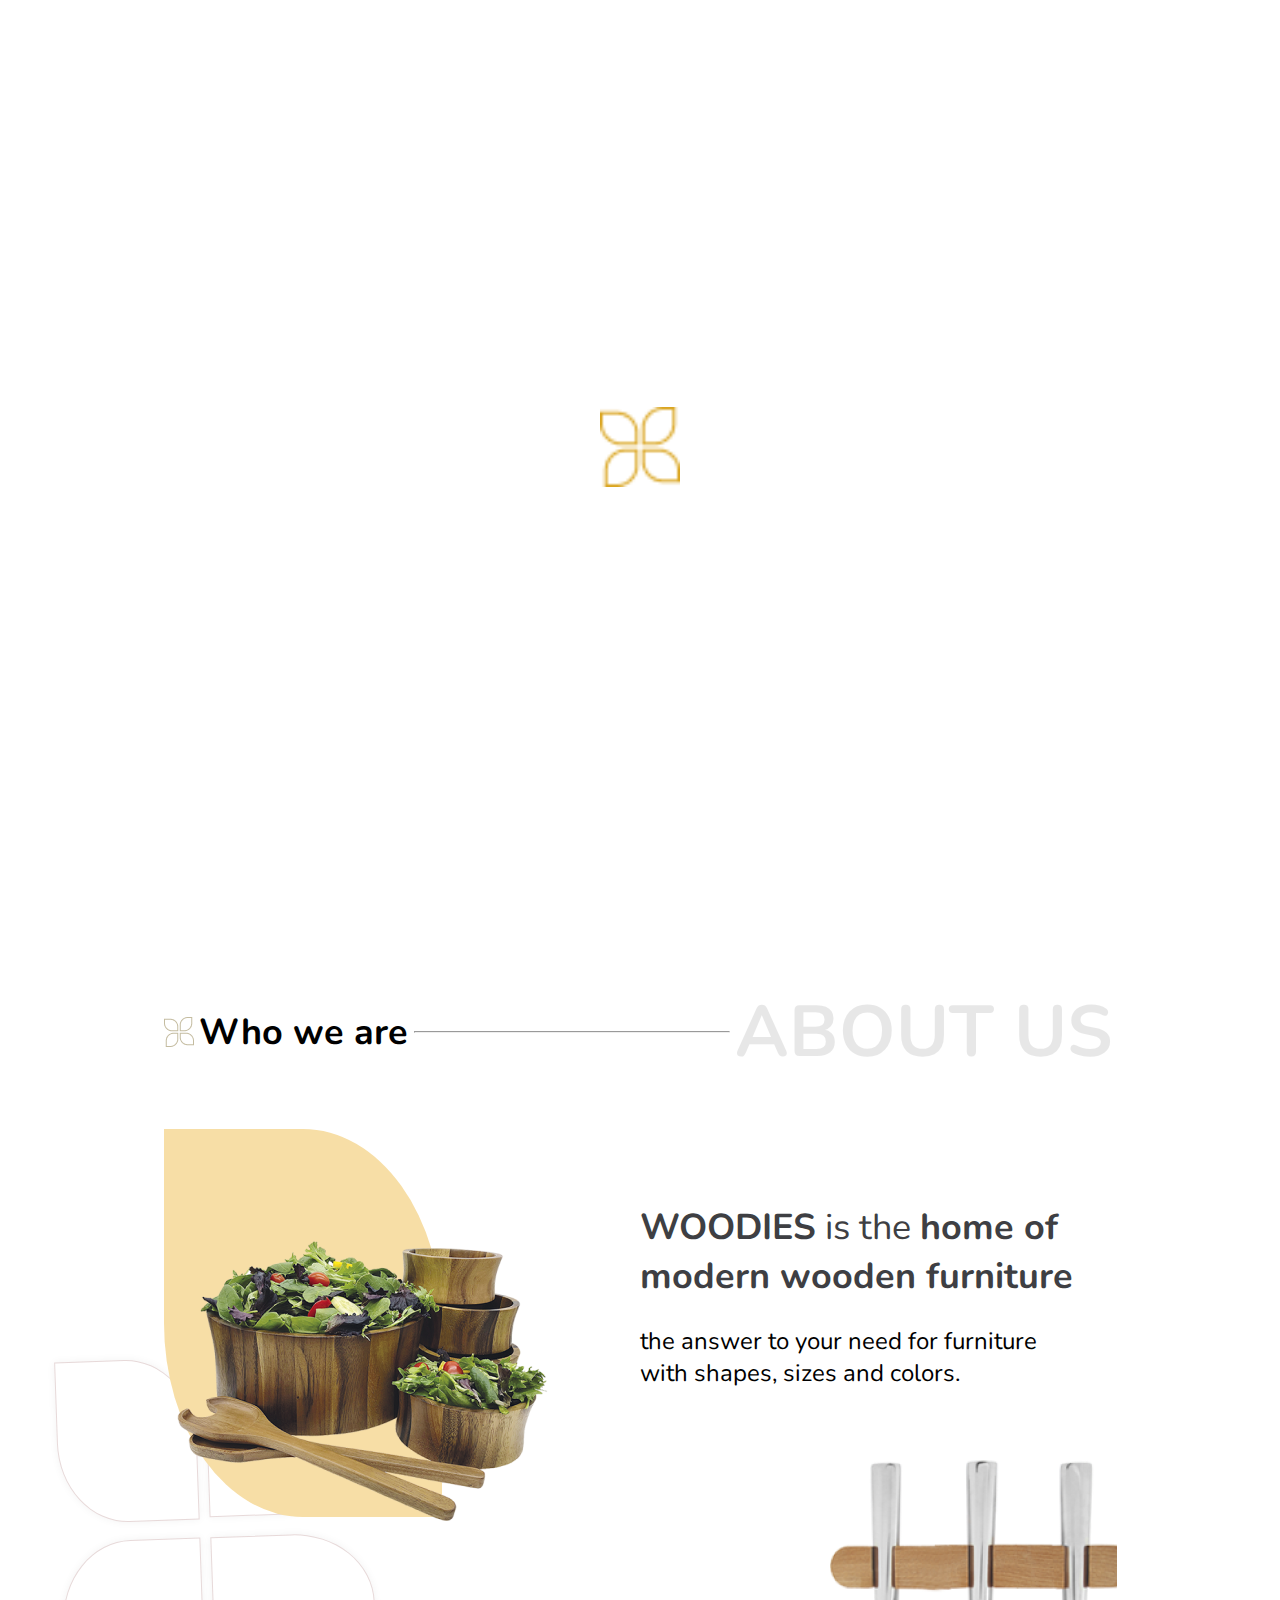
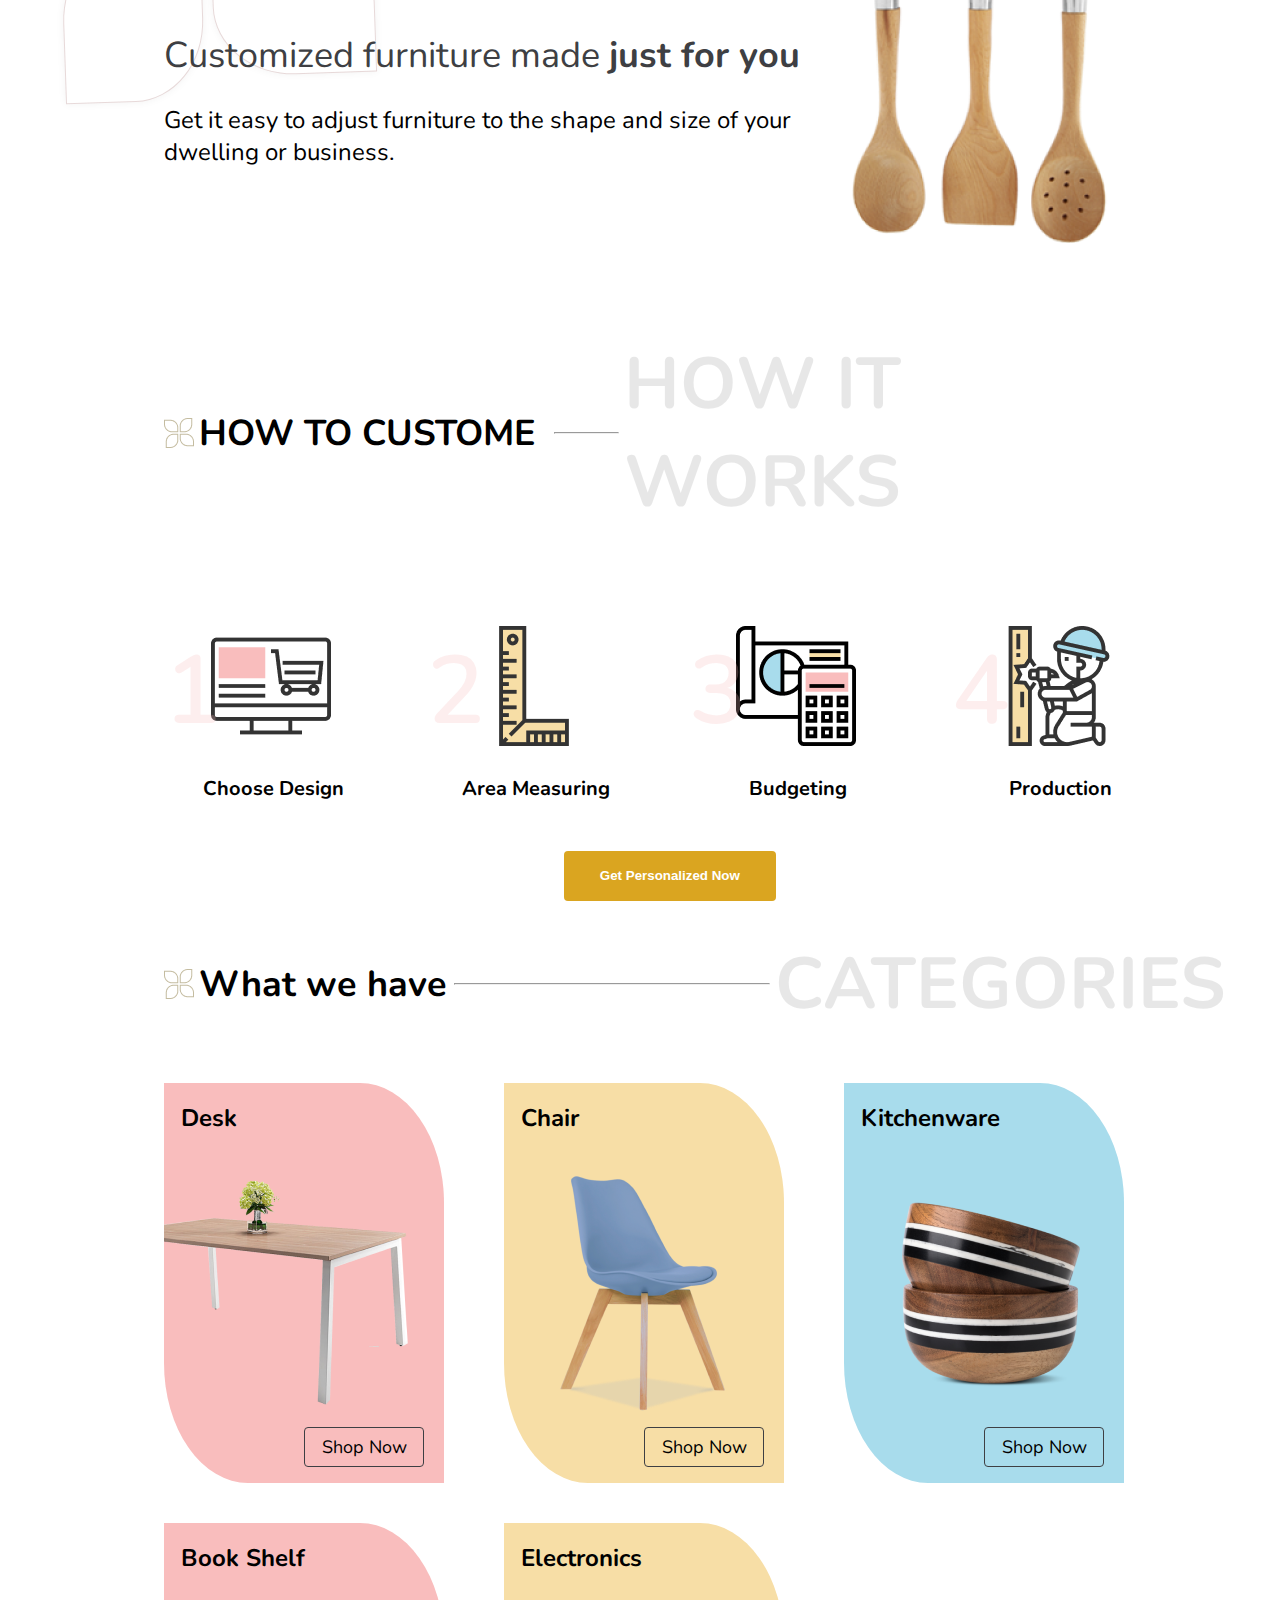
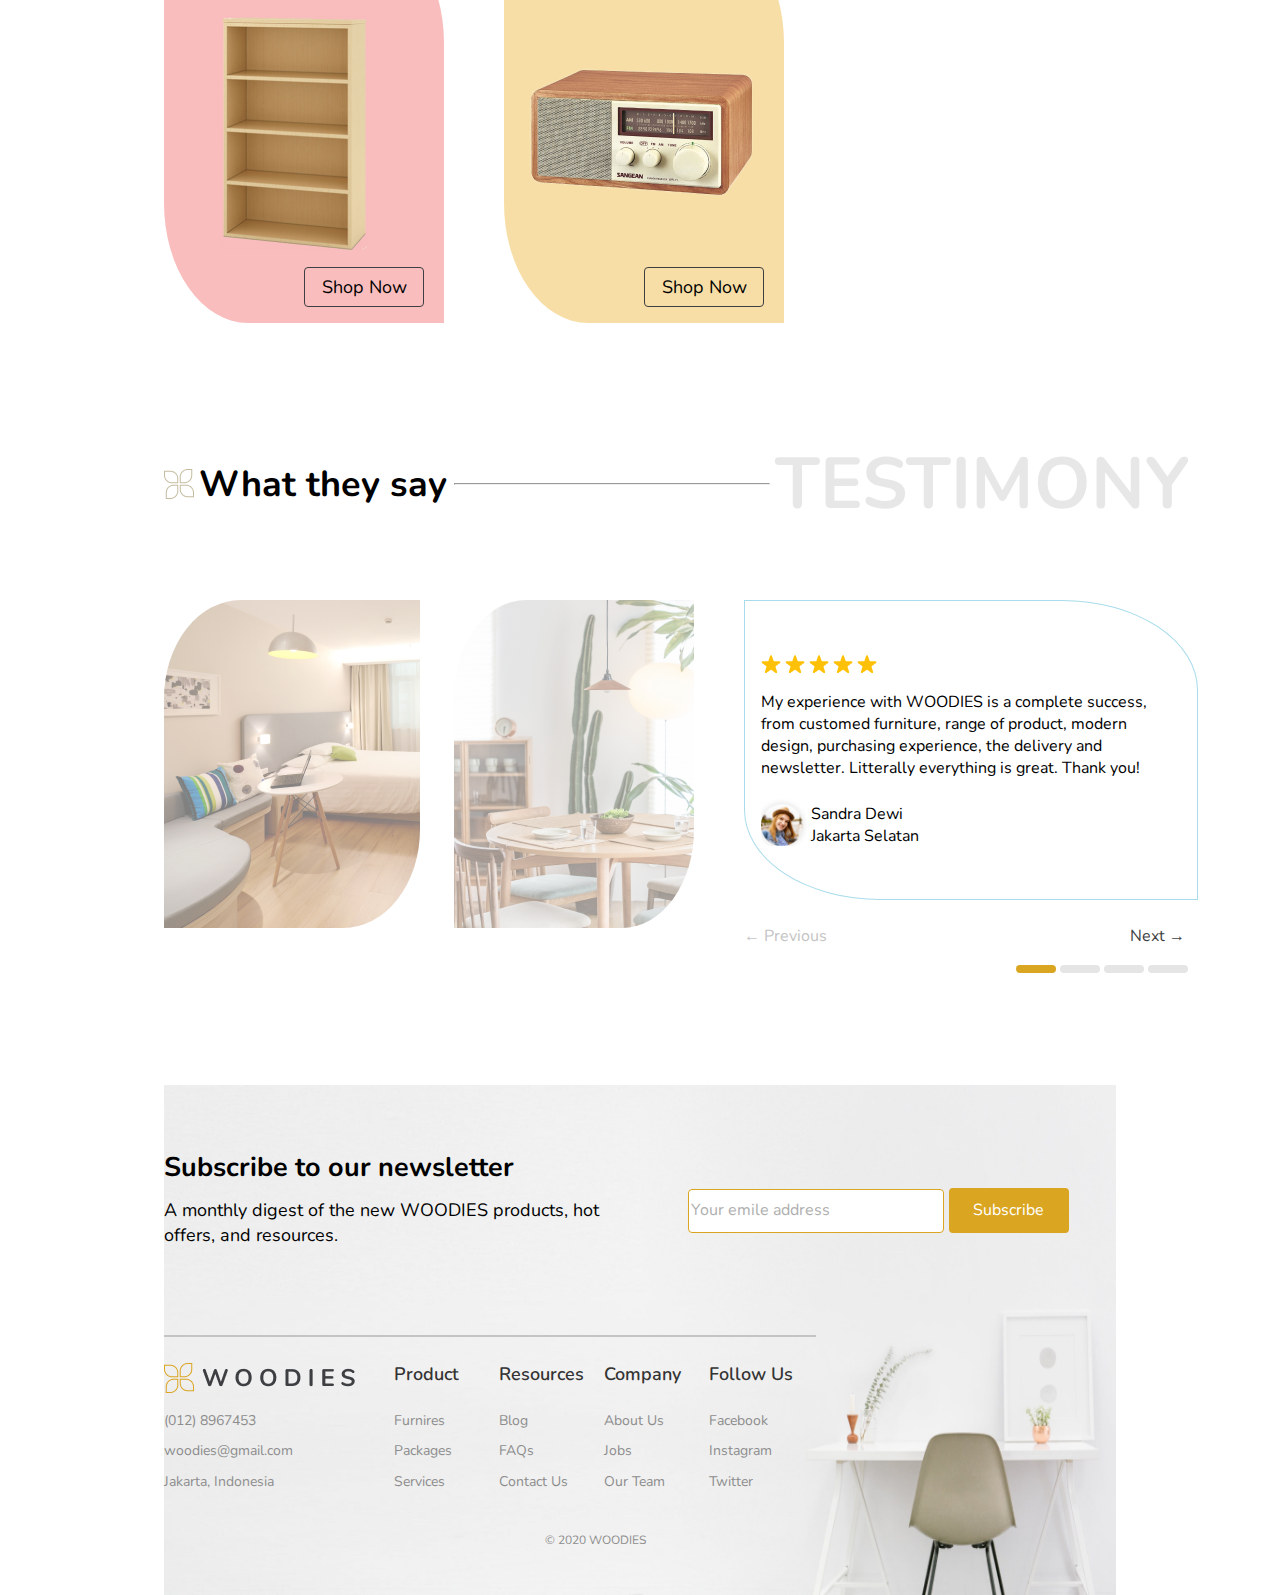
==== public/index.html @ 9642a1ce "Fix errors and add new functions" ====
<!DOCTYPE html>
<html lang="ru">
<head>
    <meta charset="UTF-8">
    <meta name="viewport" content="width=device-width, initial-scale=1.0">
    <title>WOODIES</title>
    <link rel="preconnect" href="https://fonts.gstatic.com">
    <link href="https://fonts.googleapis.com/css2?family=Nunito&display=swap" rel="stylesheet">
    <link rel="stylesheet" href="assets/css/preloader.css">
    <link rel="stylesheet" href="assets/css/main.css">
    <link rel="shortcut icon" href="assets/img/favicon.ico" type="image/x-icon">
    <link rel="icon" href="assets/img/favicon.ico" type="image/x-icon">
</head>
<body>
    <div id="page_preloader" class="preloader">
        <div class="loader">
            <img src="assets/img/flower_small_yellow.png" alt="">
        </div>
    </div>
    <div id="page-background"></div>
    <header name="top">
        <a href="index.html"><img src="assets/img/logo.png"></a>
        <nav>
            <ul>
                <li><a href="" class="active">Home</a></li>
                <li><a href="#about">About Us</a></li>
                <li><a href="#work">How it works</a></li>
                <li><a href="#categories">Categories</a></li>
                <li><a href="#testimony">Testimony</a></li>
                <li><a href="" class="sign-up" id="sign-up-btn">sign up</a></li>
            </ul>
        </nav>
    </header>
    <section id="main">
        <div>
            <p>Are you looking for <strong>woodden furniture</strong> for your place?</p>
            <h1>This is the Right Place</h1>
            <button id="main-button">Explore Furniture</button>
        </div>

        <div class="main-section-flower">
            <div class="left-top-radius-and-size shadow-and-color"></div>
            <div class="right-top-radius-and-size shadow-and-color"></div>
            <div class="left-bottom-radius-and-size shadow-and-color"></div>
            <div class="right-bottom-radius-and-size shadow-and-color"></div>
        </div>
        <img src="assets/img/table.png" alt="">
    </section>

    <section id="about" name="about">
        <div class="section-title">
            <img src="assets/img/flower_small.png" alt="">
            <div class="f-size-weight">Who we are</div>
            <div>
                <hr>
            </div>
            <h2 class="h2-style">ABOUT US</h2>
        </div>

        <article id="first-article">
            <div class="rectangle-bowl">
                <div class="rectangle"></div>  
                <img src="assets/img/bowl.png" alt="" id="bowl">
            </div>
            <div class="about-section-info">
            <h2><strong>WOODIES</strong> is the <strong>home of modern wooden furniture</strong></h2>
            <p>the answer to your need for furniture<br>with shapes, sizes and colors. </p>
            </div>
        </article>

        <article id="second-article">
            <div class="about-section-info">
                <h2>Customized furniture made <strong>just for you</strong></h2>
                <p>Get it easy to adjust furniture to the shape and size of   your dwelling or business.</p>
            </div>
            <img src="assets/img/spoon.png" alt="" id="spoon">
        </article>
        <div class="about-section-flower">
            <div class="left-top-radius-and-size shadow-and-color"></div>
            <div class="right-top-radius-and-size shadow-and-color"></div>
            <div class="left-bottom-radius-and-size shadow-and-color"></div>
            <div class="right-bottom-radius-and-size shadow-and-color"></div>
        </div>
    </section>

    <section id="how-it-works">
        <a name="work"></a>
        <div class="hiw-section-title">
            <img src="assets/img/flower_small.png" alt="">
            <div class="f-size-weight">How to custome</div>
            <div>
                <hr>
            </div>
            <h2 class="h2-style">How it works</h2>
        </div>
        <div id="img-group">
            <div id="first-group">
                <h2>1</h2>
                <img src="assets/img/hiw/shop.png" alt="">
                <p>Choose Design</p>
            </div>
            <div id="second-group">
                <h2>2</h2>
                <img src="assets/img/hiw/ruler.png" alt="">
                <p>Area Measuring</p>
            </div>
            <div id="third-group">
                <h2>3</h2>
                <img src="assets/img/hiw/cost.png" alt="">
                <p>Budgeting</p>
            </div>
            <div id="fourth-group">
                <h2>4</h2>
                <img src="assets/img/hiw/carpenter.png" alt="">
                <p>Production</p>
            </div>
        </div>
        <div>
            <button id="hiw-button">Get Personalized Now</button>
        </div>
    </section>
    <section id="categories" name="categories">
        <div class="catigories-section-title">
            <img src="assets/img/flower_small.png" alt="">
            <div class="f-size-weight">What we have</div>
            <div>
                <hr>
            </div>
            <h2 class="h2-style">CATEGORIES</h2>
        </div>

        <div id="products">
            <div class="product-main-style">
                <h2>Desk</h2>
                <img src="assets/img/desk.png" alt="">
                <button class="product-button">Shop Now</button>
            </div>
            <div class="product-main-style yellow-product">
                <h2>Chair</h2>
                <img src="assets/img/chair.png" class="align-img-center">
                <button class="product-button">Shop Now</button>
            </div>
            <div class="product-main-style light-blue-product">
                <h2>Kitchenware</h2>
                <img src="assets/img/kitchenware.png" class="align-img-center">
                <button class="product-button">Shop Now</button>
            </div>
            <div class="product-main-style">
                <h2>Book Shelf</h2>
                <img src="assets/img/book_shelf.png" class="align-img-center">
                <button class="product-button">Shop Now</button>
            </div>
            <div class="product-main-style yellow-product">
                <h2>Electronics</h2>
                <img src="assets/img/vintage_radio.png" style="margin-left: 7%;">
                <button class="product-button">Shop Now</button>
            </div>
        </div>
    </section>
    <section id="testimony" name="testimony">
        <div class="testimony-section-title">
            <img src="assets/img/flower_small.png" alt="">
            <div class="f-size-weight">What they say</div>
            <div>
                <hr>
            </div>
            <h2 class="h2-style">TESTIMONY</h2>
        </div>

        <div id="all-info-testimony">
            <div id="photo-testimony">
                <img src="assets/img/apartment.png" alt="">
            </div>
            <div id="photo-testimony">
                <img src="assets/img/breakfast.png" alt="">
            </div>

            <div id="all-comment-element">
                <div id="comment">
                    <div id="star">
                        <img src="assets/img/star.png" alt="">
                        <img src="assets/img/star.png" alt="">
                        <img src="assets/img/star.png" alt="">
                        <img src="assets/img/star.png" alt="">
                        <img src="assets/img/star.png" alt="">
                    </div>

                        <div id="comment-text">
                            <p>My experience with WOODIES is a complete success, from customed furniture, range of product, modern design, purchasing experience, the delivery and newsletter. Litterally everything is great. Thank you!</p>
                        </div>

                        <div id="comment-author">
                            <img src="assets/img/photo.png" alt="">
                            <p>Sandra Dewi <br> Jakarta Selatan</p>
                        </div>
                    </div>

                    <div class="first-slider-element">
                        <div id="previous">
                            <div>&larr; Previous</div>
                        </div>
                        <div id="next">
                            <div>Next &rarr;</div>
                        </div>
                    </div>

                    <div class="second-slider-element">
                        <div id="active-slider-element"></div>
                        <div></div>
                        <div></div>
                        <div></div>
                    </div>
                </div>
             </div>
             <a name="testimony"></a>
    </section>
    <footer>
        <div id="main-background-img">
            <img src="assets/img/pexels-photo1.png" style="width: 100%;
            height: 510px;">
            <img src="assets/img/pexels-photo2.png" style="width: 100%;
            height: 510px;">
        </div>

        <div id="newsletter">
            <div>
                <h2>
                    Subscribe to our newsletter
                </h2>
                <p>
                    A monthly digest of the new WOODIES products, hot offers, and resources.
                </p>
            </div>
            <div id="submit">
                <input type="text" placeholder="Your emile address">
                <input type="submit" value="Subscribe">
            </div>
        </div>

        <div id="line"></div>

        <div id="information">
            <a href="index.html"><img src="assets/img/logo.png" alt=""></a>
            <h2>Product</h2>
            <h2>Resources</h2>
            <h2>Company</h2>
            <h2>Follow Us</h2>
            <p>(012) 8967453</p>
            <p>Furnires</p>
            <p>Blog</p>
            <p>About Us</p>
            <p>Facebook</p>
            <p>woodies@gmail.com</p>
            <p>Packages</p>
            <p>FAQs</p>
            <p>Jobs</p>
            <p>Instagram</p>
            <p>Jakarta, Indonesia</p>
            <p>Services</p>
            <p>Contact Us</p>
            <p>Our Team</p>
            <p>Twitter</p>
        </div>
        <div id="copy">
            <p>
                &copy; 2020 WOODIES
            </p>
        </div>
    </footer>

    <div id="yakori">
        <a href="#top">&uarr;</a>
    </div>

    <script src="assets/js/prelaoder.js"></script>
    <script src="assets/js/shadow.js"></script>
</body>
</html>
---- public/assets/css/preloader.css ----
.preloader{
    position: fixed;
    left: 0;
    top: 0;
    width: 100%;
    height: 100%;
    background: #fff;
    z-index:2;
    transition: 1s all;
    opacity: 1;
    visibility: visible;
}

.loader{
    position: absolute;
    left: 50%;
    top: 50%;
    transform: translate(-50%, -50%);
    animation: 1s anim infinite linear;
}

.loader img{
    height: 80px;
    width: 80px;
}

.done{
    opacity: 0;
    visibility: hidden;
} 

@keyframes anim {
    0%{
        transform: rotate(0deg);
    }
    100%{
        transform: rotate(360deg);
    }
}
---- public/assets/css/main.css ----
html{
    scroll-behavior: smooth;
}

body{
    margin: 0 auto;
    width: 952px;
    padding: 0;
    position: relative;
    font-family: Nunito;
}
h2{
    margin: 0;
}

#page-background{
    background-color: #F9BDBD;
    width: 370px;
    height: 800px;
    position: absolute;
    top: 0;
    right: 0;
    border-bottom-left-radius: 150px;
    z-index: -1;
}


header{
    padding-top: 23px;
    height: 100px;
    display: grid;
    grid-template-columns: 1fr 2fr;
}

header a img:hover{
    opacity: 0.7;
}

header nav ul{
    list-style: none;
    padding: 0;
    margin: 0;
    display: grid;
    grid-template-columns: 45px 68px 96px 77px 74px 150px;
    column-gap: 28px;
}

header nav ul li{
    text-align: center;
}

header nav ul li a{
    font-family: Nunito;
    font-style: normal;
    font-weight: normal;
    font-size: 16px;
    line-height: 22px;
    color: rgba(34, 34, 34, 0.75);
    text-decoration: none;
}

header nav ul li a:hover{
    color: #DAA520;
}

header nav ul li a.active{
    font-weight: 800;
    color: #DAA520;
}

header nav ul li a.sign-up{
    text-transform: uppercase;
    font-weight: bold;
    border: 1px solid #3E3F43;
    border-radius: 8px;
    padding: 5px 15px;
}

header nav ul li a#sign-up-btn:hover{
    background-color: #DAA520;
    color: #FFF;
}

section#main{
    display: grid;
    grid-template-columns: repeat(2, 1fr);
    padding-top: 5em;
    border: none;
    min-height: 700px;
}

section#main div{
    display: grid;
    grid-template-rows: 100px 200px 40px;
}

section#main div p{
    font-size: 36px;
    width: 504px;
    margin: 0;
}

section#main div h1{
    font-size: 72px;
    font-weight: bold;
    color: #313235;
    margin: 0;
}

#main-button{
    background-color: #DAA520;
    border-radius: 4px;
    border: none;
    color: white;
    font-weight: bold;
    width: 175px;
    height: 50px;
}

section#main div button:focus{
    outline: none;
}

section#main div button:hover{
    opacity: 0.7;
}

section#main div.main-section-flower{
    height: 400px;
    height: 400px;
    position: absolute;
    top: 8%;
    right: 20%;
    transform: rotate(-6deg);
    z-index: -1;
    display: grid;
    grid-template-columns: repeat(2, 1fr);
    grid-template-rows: repeat(2, 180px);
}

/* **Global style for rectagle flower** */

.shadow-and-color{
    border: 1px solid rgba(137, 66, 66, 0.2);
    box-sizing: border-box;
    box-shadow: 0px 0px 8px rgba(0, 0, 0, 0.05);
}

.left-top-radius-and-size{
    border-top-right-radius: 50%;
    border-bottom-left-radius: 50%;
    height: 162px;
    width: 140px;
}

.right-top-radius-and-size{
    border-top-left-radius: 50%;
    border-bottom-right-radius: 50%;
    height: 160px;
    width: 142px;
}

.left-bottom-radius-and-size{
    border-top-left-radius: 50%;
    border-bottom-right-radius: 50%;
    height: 162px;
    width: 140px;
}

.right-bottom-radius-and-size{
    border-bottom-left-radius: 50%;
    border-top-right-radius: 50%;
    height: 140px;
    width: 162px;
}

section#main img{
    margin-left: -80px;
    margin-top: -50px;
}

/* **About** */

section#about{
    padding-top: 5em;
    border: none;
    min-height: 952px;
}

section#about .section-title {
    display: grid;
    align-items: center;
    column-gap: 5px;
    grid-template-columns: 30px 210px 316px 379px;
}

/* **Global style for title** */

.f-size-weight{
    font-size: 36px;
    font-weight: bold;
}

.h2-style{
    font-size: 72px;
    color: #222222;
    opacity: 0.1;
    font-weight: bolder;
    font-family: Nunito;
}

section#about article div.rectangle{
    height: 388px;
    width: 278px;
    margin-top: 5%;
    position: absolute;
    background-color: #F7DEA6;
    border-top-right-radius: 50%;
    border-bottom-left-radius: 50%;
    z-index: -1;
}

section#about article img#bowl{
    padding-top: 30%;
}

section#about div.about-section-flower{
    height: 400px;
    height: 400px;
    position: absolute;
    bottom: 63%;
    right: 78%;
    transform: rotate(-2deg);
    z-index: -2;
    display: grid;
    grid-template-columns: repeat(2, 1fr);
    grid-template-rows: repeat(2, 180px);
    column-gap: 10px;
}

#first-article{
    display: grid;
    grid-template-columns: repeat(2, 1fr);
    grid-template-rows: auto;
    align-items: center;
}

#second-article{
    display: grid;
    grid-template-columns: 70% auto;
    grid-template-rows: 290px;
    padding-top: 10%;
}

section#about article div.about-section-info h2{
    font-weight: normal;
    font-size: 36px;
    color: #3E3F43;
}

section#about article div.about-section-info p{
    font-size: 24px;
    font-weight: normal;
}

section#about article img#spoon{
    margin-top: -60%;
}

/* **How it works** */

section#how-it-works{
    min-height: 600px;
}

.hiw-section-title{
    display: grid;
    align-items: center;
    text-transform: uppercase;
    column-gap: 5px;
    grid-template-columns: 30px 350px 65px 570px;
}

#img-group{
    position: relative;
    display: grid;
    grid-template-columns: repeat(4, 1fr);
    align-items: center;
    margin-top: 10%;
    width: 1050px;
    height: 177px;
    user-select: none;  
}

#img-group img{
    padding-left: 18%;
}

#img-group img:hover{
    opacity: 0.6;
    transform: scale(0.9);
}

#img-group h2{
    position: absolute;
    width: 58px;
    height: 131px;
    font-family: Nunito;
    font-style: normal;
    font-weight: 600;
    font-size: 96px;
    line-height: 131px;
    color: rgba(249, 189, 189, 0.25);
}

#img-group p{
    width: 218px;
    height: 33px;
    font-family: Nunito;
    font-style: normal;
    font-weight: bold;
    font-size: 20px;
    line-height: 33px;
    text-align: center;
    color: #000000;
}

#hiw-button{
    background-color: #DAA520;
    border-radius: 4px;
    border: none;
    color: white;
    font-weight: bold;
    width: 212px;
    height: 50px;
    margin-top: 5%;
    position: absolute;
    left: 42%;
}

#hiw-button:hover{
    opacity: 0.7;
}

#hiw-button:focus{
    outline: none;
}

/* **Categories** */

section#categories{
    min-height: 1100px;
}

section#categories .catigories-section-title {
    display: grid;
    align-items: center;
    column-gap: 5px;
    grid-template-columns: 30px 250px 316px 379px;
}

#products{
    margin-top: 50px;
    display: grid;
    grid-template-columns: repeat(3, 1fr);
    grid-template-rows: repeat(2, 400px);
    row-gap: 40px;
    column-gap: 60px;
}

.product-main-style{
    height: 400px;
    width: 280px;
    background-color: #F9BDBD;
    border-top-right-radius: 30%;
    border-bottom-left-radius: 30%;
    display: grid;
    grid-template-columns: auto;
    grid-template-rows: 70px auto 50px;
    align-items: center;
}

.product-main-style img:hover{
    transform: rotate(8deg);
}

.product-main-style h2{
    margin-left: 17px;
    line-height: 70px;
}

.yellow-product{
    background-color:#F7DEA6 ;
}

.light-blue-product{
    background-color: #A8DCEC;
}

.align-img-center{
    margin-left: 20%;
}

.product-button{
    margin-left: 50%;
    margin-bottom: 8%;
    background: transparent;
    border: 1px solid #3E3F43;
    border-radius: 4px;
    height: 40px;
    width: 120px;
    font-family: Nunito;
    font-style: normal;
    font-size: 18px;
}

.product-button:focus{
    outline: none;
}

.product-button:hover{
    font-size: 16px;
    background: #DAA520;
    opacity: 0.7; 
    color: #fff;
    border: none;
}

/* **Testimony** */

section#testimony{
    min-height: 650px;
}

section#testimony .testimony-section-title {
    display: grid;
    align-items: center;
    column-gap: 5px;
    grid-template-columns: 30px 250px 316px 379px;
}

#all-info-testimony{
    margin-top: 7%;
    display: grid;
    grid-template-columns: 240px 240px auto;
    grid-template-rows: auto;
    column-gap: 50px;
}

section#testimony div#all-info-testimony div#photo-testimony img{
    opacity: 0.5;
}

section#testimony div#all-info-testimony div#photo-testimony img:hover{
    opacity: 1;
}

section#testimony div#all-info-testimony div img{
    border-top-left-radius: 30%;
    border-bottom-right-radius: 30%;
}

#all-comment-element{
    display: grid;
    grid-template-columns: auto;
    grid-template-rows: 300px 30px;
}

#comment{
    width: 420px;
    border: 1px solid #A8DCEC;
    padding-left: 16px;
    padding-right: 16px;
    padding-top: 54px;
    border-top-right-radius: 30%;
    border-bottom-left-radius: 30%;
    display: grid;
    grid-template-columns: auto;
    grid-template-rows: 20px 100px 60px;
}

#comment-author{
    display: flex;
    margin-top: 5%;
}

#comment-author img{
    height: 50px;
    width: 50px;
}

#comment-author p  {
    padding-top: 7px;
    margin: 0;
}

.first-slider-element{
    padding-top: 25px;
    display: grid;
    grid-template-columns: 1fr 1fr
}

#previous{
    font-family: Nunito;
    font-style: normal;
    font-size: 16px;
    color: #C4C4C4;
}

#previous:hover{
    cursor: pointer;
    color: #DAA520;
}

#next{
    padding-left: 70%;
    color: #3E3F43;
    font-family: Nunito;
    font-style: normal;
}

#next:hover{
    cursor: pointer;
    color: #DAA520;
}

.second-slider-element{
    margin-left: 60%;
}

#active-slider-element{
    background-color: #DAA520;
}

.second-slider-element div{
    width: 40px;
    height: 8px;
    display: inline-block;
    margin-top: 35px;
    border-radius: 8px;
    background-color: #E5E5E5; 
}

.second-slider-element div:hover{
    background-color: #DAA520;
}


#main-background-img{
    display: grid;
    grid-template-columns: 1fr 1fr;
    position: absolute;
}

#newsletter{
    position: relative;
    display: grid;
    grid-template-columns: 1fr 1fr;
    grid-template-rows: 250px;
    align-items: center;
    font-family: Nunito;
    font-style: normal;
    font-size: 18px;
    line-height: 25px;
    color: #000000;
}

#submit{
    margin-left: 10%;
}

#submit input:nth-child(1){
    height: 40px;
    width: 250px;
    border: 1px solid #DAA520;
    border-radius: 4px;
}

::placeholder{
    font-family: Nunito;
    font-style: normal;
    font-weight: normal;
    font-size: 16px;
    line-height: 22px;
    color: #AFAFAF;
}

#submit input:nth-child(2){
    height: 45px;
    width: 120px;
    background: #DAA520;
    border-radius: 4px;
    border: none;
    color: #fff; 
    font-family: Nunito;
    font-size: 16px;
    text-align: center;
}

#submit input:focus{
    outline: none;
}

#submit input:nth-child(2):hover{
    opacity: 0.7;
}

#line{
    position: relative;
    width: 650px;
    border: 1px solid #C4C4C4;
}

#information{
    position: relative;
    margin-top: 25px;
    width: 650px;
    height: 140px;
    display: grid;
    grid-template-columns: 230px repeat(4, 1fr);
    grid-template-rows: repeat(4, 1fr);
}

footer div#information img{
    margin-bottom: 10px;
}

footer div#information h2{
    font-family: Nunito;
    font-style: normal;
    font-weight: 600;
    font-size: 18px;
    line-height: 25px;
    color: #333333;
}

footer div#information p{
    padding: 0;
    margin: 0;
    font-family: Nunito;
    font-style: normal;
    font-weight: normal;
    font-size: 14px;
    line-height: 19px;
    color: #8D8D8D;
}

footer div#information p:hover{
    cursor: pointer;
    color: rgb(231, 183, 26);
}

footer div#copy p{
    position: relative;
    margin-top: 30px;
    padding-left: 40%;
    font-family: Nunito;
    font-style: normal;
    font-size: 12px;
    line-height: 16px;
    color: #8D8D8D;
} 

#yakori{
    position: fixed;
    height: 50px;
    width: 50px;
    bottom: 0;
    left: 90%;
    background-color: #DAA520;
    cursor: pointer;
    opacity: 0.3;
}

#yakori a{
    margin-left: 32%;
    font-size: 36px;
    user-select: none;
    color: #000000;
    text-decoration: none;
}

#yakori:hover{
    padding-bottom: 10px;
    opacity: 1;
}
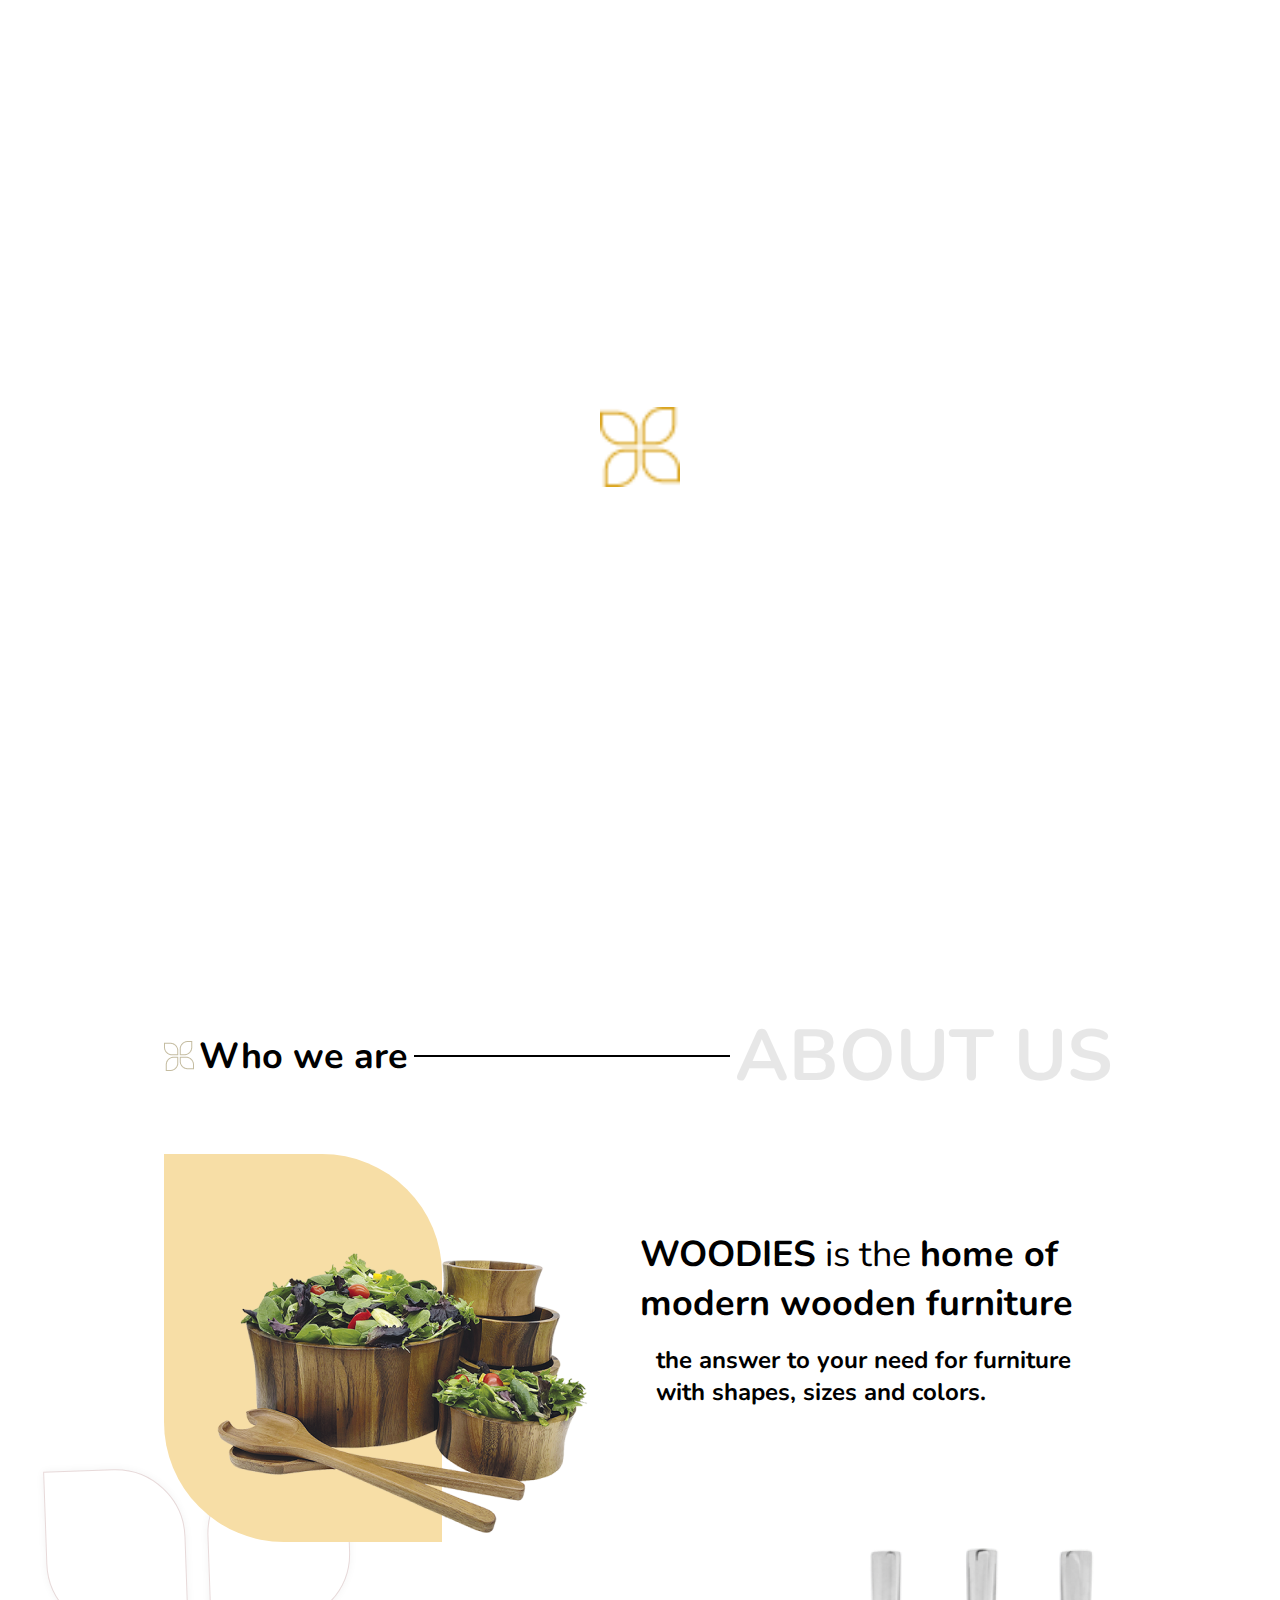
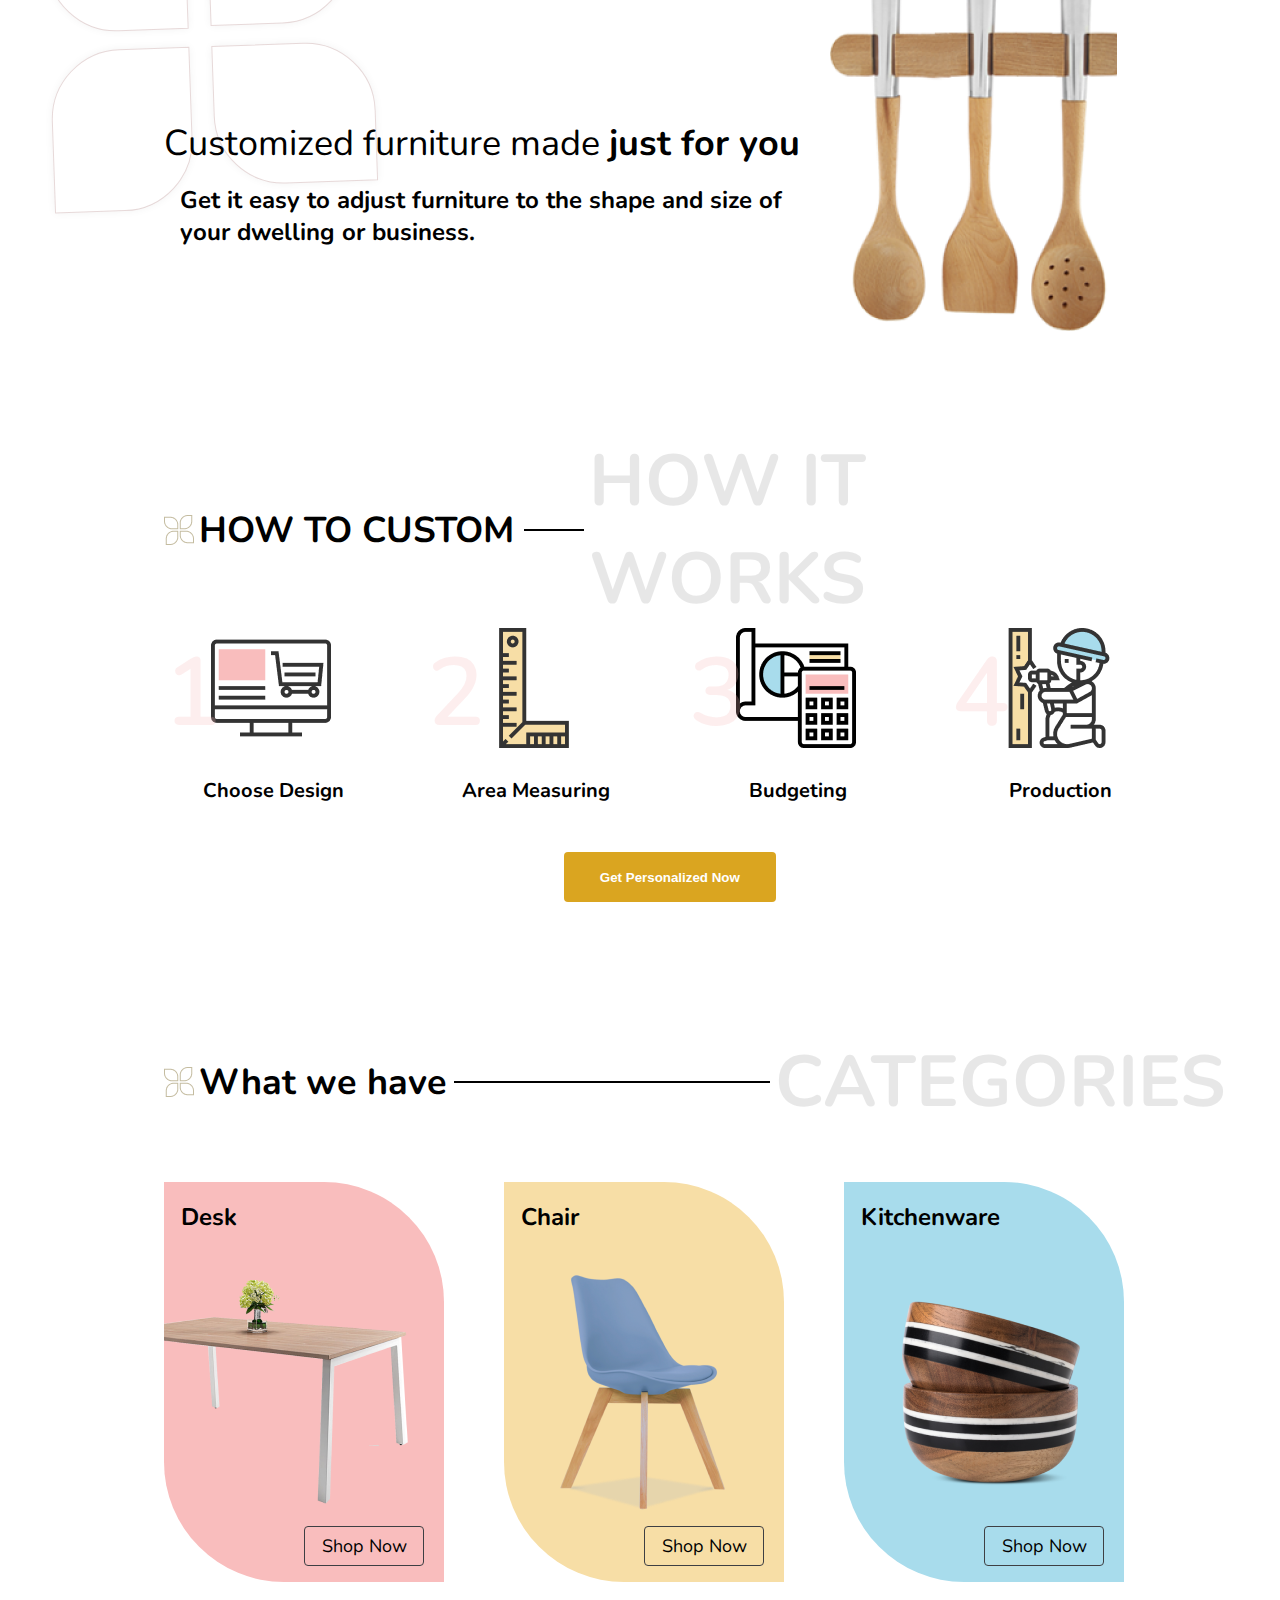
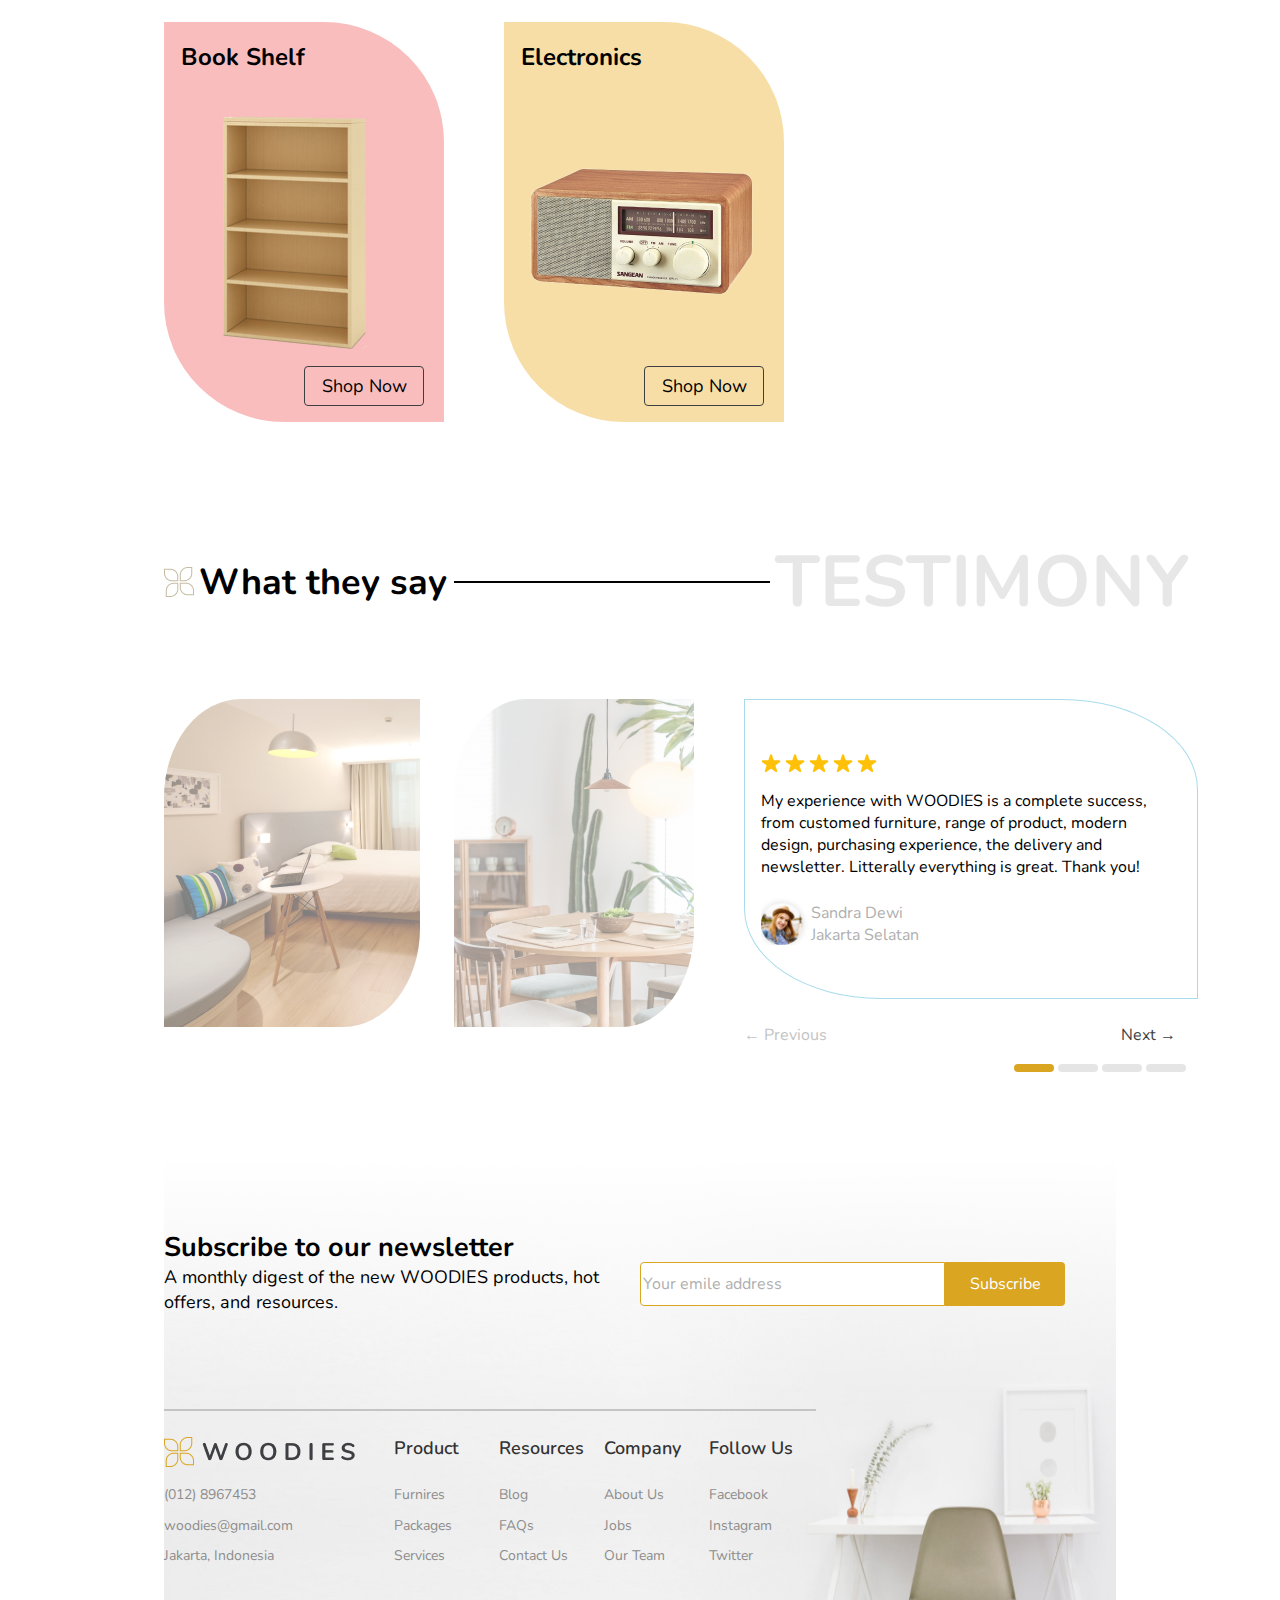
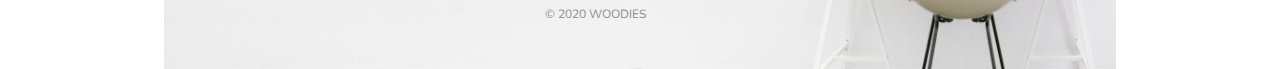
==== commit 43d3ccb7: "v 1.1" ====
--- a/public/index.html
+++ b/public/index.html
@@ -48,14 +48,12 @@
     </section>
 
     <section id="about" name="about">
-        <div class="section-title">
-            <img src="assets/img/flower_small.png" alt="">
-            <div class="f-size-weight">Who we are</div>
-            <div>
-                <hr>
-            </div>
-            <h2 class="h2-style">ABOUT US</h2>
-        </div>
+        <header>
+            <img src="assets/img/flower_small.png" alt="">
+            <strong>Who we are</strong>
+            <div class="divider"></div>
+            <h2>ABOUT US</h2>
+        </header>
 
         <article id="first-article">
             <div class="rectangle-bowl">
@@ -85,14 +83,12 @@
 
     <section id="how-it-works">
         <a name="work"></a>
-        <div class="hiw-section-title">
-            <img src="assets/img/flower_small.png" alt="">
-            <div class="f-size-weight">How to custome</div>
-            <div>
-                <hr>
-            </div>
-            <h2 class="h2-style">How it works</h2>
-        </div>
+        <header>
+            <img src="assets/img/flower_small.png" alt="">
+            <strong>How to custom</strong>
+            <div class="divider"></div>
+            <h2>HOW IT WORKS</h2>
+        </header>
         <div id="img-group">
             <div id="first-group">
                 <h2>1</h2>
@@ -120,14 +116,12 @@
         </div>
     </section>
     <section id="categories" name="categories">
-        <div class="catigories-section-title">
-            <img src="assets/img/flower_small.png" alt="">
-            <div class="f-size-weight">What we have</div>
-            <div>
-                <hr>
-            </div>
-            <h2 class="h2-style">CATEGORIES</h2>
-        </div>
+        <header>
+            <img src="assets/img/flower_small.png" alt="">
+            <strong>What we have</strong>
+            <div class="divider"></div>
+            <h2>CATEGORIES</h2>
+        </header>
 
         <div id="products">
             <div class="product-main-style">
@@ -158,15 +152,12 @@
         </div>
     </section>
     <section id="testimony" name="testimony">
-        <div class="testimony-section-title">
-            <img src="assets/img/flower_small.png" alt="">
-            <div class="f-size-weight">What they say</div>
-            <div>
-                <hr>
-            </div>
-            <h2 class="h2-style">TESTIMONY</h2>
-        </div>
-
+        <header>
+            <img src="assets/img/flower_small.png" alt="">
+            <strong>What they say</strong>
+            <div class="divider"></div>
+            <h2>TESTIMONY</h2>
+        </header>
         <div id="all-info-testimony">
             <div id="photo-testimony">
                 <img src="assets/img/apartment.png" alt="">
--- a/public/assets/css/main.css
+++ b/public/assets/css/main.css
@@ -29,7 +29,7 @@
     padding-top: 23px;
     height: 100px;
     display: grid;
-    grid-template-columns: 1fr 2fr;
+    grid-template-columns: 1fr 2.7fr;
 }
 
 header a img:hover{
@@ -73,12 +73,13 @@
     font-weight: bold;
     border: 1px solid #3E3F43;
     border-radius: 8px;
-    padding: 5px 15px;
+    padding: 7px 35px;
 }
 
 header nav ul li a#sign-up-btn:hover{
     background-color: #DAA520;
     color: #FFF;
+
 }
 
 section#main{
@@ -147,29 +148,29 @@
 }
 
 .left-top-radius-and-size{
-    border-top-right-radius: 50%;
-    border-bottom-left-radius: 50%;
+    border-top-right-radius: 70px;
+    border-bottom-left-radius: 70px;
     height: 162px;
     width: 140px;
 }
 
 .right-top-radius-and-size{
-    border-top-left-radius: 50%;
-    border-bottom-right-radius: 50%;
+    border-top-left-radius: 70px;
+    border-bottom-right-radius: 70px;
     height: 160px;
     width: 142px;
 }
 
 .left-bottom-radius-and-size{
-    border-top-left-radius: 50%;
-    border-bottom-right-radius: 50%;
+    border-top-left-radius: 70px;
+    border-bottom-right-radius: 70px;
     height: 162px;
     width: 140px;
 }
 
 .right-bottom-radius-and-size{
-    border-bottom-left-radius: 50%;
-    border-top-right-radius: 50%;
+    border-bottom-left-radius: 70px;
+    border-top-right-radius: 70px;
     height: 140px;
     width: 162px;
 }
@@ -187,7 +188,7 @@
     min-height: 952px;
 }
 
-section#about .section-title {
+section#about header {
     display: grid;
     align-items: center;
     column-gap: 5px;
@@ -196,17 +197,22 @@
 
 /* **Global style for title** */
 
-.f-size-weight{
+section header strong{
     font-size: 36px;
     font-weight: bold;
 }
 
-.h2-style{
+section header h2{
     font-size: 72px;
     color: #222222;
     opacity: 0.1;
     font-weight: bolder;
     font-family: Nunito;
+}
+
+section header div.divider{
+    background: #000;
+    height: 2px;
 }
 
 section#about article div.rectangle{
@@ -215,27 +221,27 @@
     margin-top: 5%;
     position: absolute;
     background-color: #F7DEA6;
-    border-top-right-radius: 50%;
-    border-bottom-left-radius: 50%;
+    border-top-right-radius: 120px;
+    border-bottom-left-radius: 120px;
     z-index: -1;
 }
 
 section#about article img#bowl{
-    padding-top: 30%;
+    padding-top: 130px;
+    padding-left: 40px;
 }
 
 section#about div.about-section-flower{
     height: 400px;
     height: 400px;
     position: absolute;
-    bottom: 63%;
-    right: 78%;
+    top: 30.4%;
+    left: -12%;
     transform: rotate(-2deg);
     z-index: -2;
     display: grid;
     grid-template-columns: repeat(2, 1fr);
     grid-template-rows: repeat(2, 180px);
-    column-gap: 10px;
 }
 
 #first-article{
@@ -249,18 +255,18 @@
     display: grid;
     grid-template-columns: 70% auto;
     grid-template-rows: 290px;
-    padding-top: 10%;
+    padding-top: 18%;
 }
 
 section#about article div.about-section-info h2{
     font-weight: normal;
     font-size: 36px;
-    color: #3E3F43;
 }
 
 section#about article div.about-section-info p{
     font-size: 24px;
-    font-weight: normal;
+    font-weight: bold;
+    margin: 16px;
 }
 
 section#about article img#spoon{
@@ -273,12 +279,12 @@
     min-height: 600px;
 }
 
-.hiw-section-title{
+section#how-it-works header{
     display: grid;
     align-items: center;
     text-transform: uppercase;
     column-gap: 5px;
-    grid-template-columns: 30px 350px 65px 570px;
+    grid-template-columns: 30px 320px 60px 570px;
 }
 
 #img-group{
@@ -352,7 +358,7 @@
     min-height: 1100px;
 }
 
-section#categories .catigories-section-title {
+section#categories header{
     display: grid;
     align-items: center;
     column-gap: 5px;
@@ -372,8 +378,8 @@
     height: 400px;
     width: 280px;
     background-color: #F9BDBD;
-    border-top-right-radius: 30%;
-    border-bottom-left-radius: 30%;
+    border-top-right-radius: 120px;
+    border-bottom-left-radius: 120px;
     display: grid;
     grid-template-columns: auto;
     grid-template-rows: 70px auto 50px;
@@ -412,6 +418,7 @@
     font-family: Nunito;
     font-style: normal;
     font-size: 18px;
+    cursor: pointer;
 }
 
 .product-button:focus{
@@ -432,7 +439,7 @@
     min-height: 650px;
 }
 
-section#testimony .testimony-section-title {
+section#testimony header{
     display: grid;
     align-items: center;
     column-gap: 5px;
@@ -489,15 +496,17 @@
     width: 50px;
 }
 
-#comment-author p  {
+#comment-author p{
     padding-top: 7px;
     margin: 0;
+    color: #AFAFAF;
 }
 
 .first-slider-element{
     padding-top: 25px;
     display: grid;
-    grid-template-columns: 1fr 1fr
+    grid-template-columns: 1fr 1fr;
+    height: 50px;
 }
 
 #previous{
@@ -513,7 +522,7 @@
 }
 
 #next{
-    padding-left: 70%;
+    padding-left: 150px;
     color: #3E3F43;
     font-family: Nunito;
     font-style: normal;
@@ -525,7 +534,7 @@
 }
 
 .second-slider-element{
-    margin-left: 60%;
+    margin-left: 270px;
 }
 
 #active-slider-element{
@@ -563,17 +572,20 @@
     font-size: 18px;
     line-height: 25px;
     color: #000000;
+    background: linear-gradient(180deg, #FFFFFF 0%, rgba(255, 255, 255, 0) 100%);
 }
 
 #submit{
-    margin-left: 10%;
+
+    display: grid;
+    grid-template-columns: 305px 120px;
 }
 
 #submit input:nth-child(1){
     height: 40px;
-    width: 250px;
     border: 1px solid #DAA520;
-    border-radius: 4px;
+    border-bottom-left-radius: 4px;
+    border-top-left-radius: 4px;
 }
 
 ::placeholder{
@@ -586,10 +598,9 @@
 }
 
 #submit input:nth-child(2){
-    height: 45px;
-    width: 120px;
     background: #DAA520;
-    border-radius: 4px;
+    border-top-right-radius: 4px;
+    border-bottom-right-radius: 4px;
     border: none;
     color: #fff; 
     font-family: Nunito;
@@ -632,6 +643,10 @@
     font-size: 18px;
     line-height: 25px;
     color: #333333;
+}
+
+#newsletter > div:nth-child(1) > p{
+    margin-top: 5px;
 }
 
 footer div#information p{
@@ -683,4 +698,4 @@
 #yakori:hover{
     padding-bottom: 10px;
     opacity: 1;
-}+}
